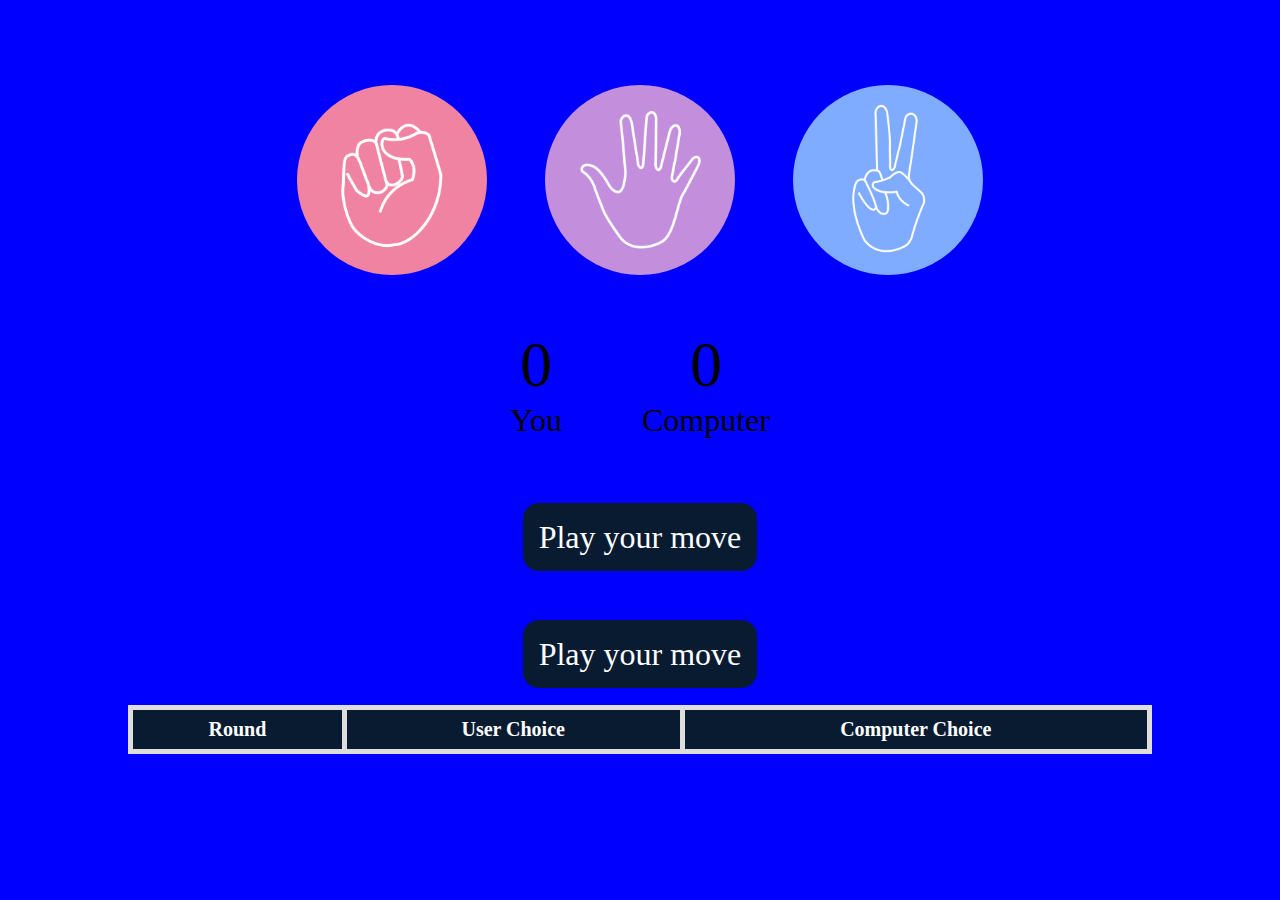
==== index.html @ 0a48a29f "Initial commit" ====
<!DOCTYPE html>
<html lang="en">
<head>
    <meta charset="UTF-8">
    <meta name="viewport" content="width=device-width, initial-scale=1.0">
    <title>Document</title>
    <link rel="stylesheet" href="style.css">
</head>
<body>
    <div class="choices">
        <div class="choice" id="rock">
             <img src="./img/rock.png" alt="rock" />
        </div>
        <div class="choice" id="paper">
            <img src="./img/paper.png" alt="paper" />
        </div>
        <div class="choice" id="scissors">
            <img src="./img/scissors.png" alt=" scissors" />
        </div>
    </div>
    <div class="score-boad">
        <div class="score">
            <p id="user-score">0</p>
            <p>You</p>
        </div>
        <div class="score">
            <p id="computer-score">0</p>
            <p>Computer</p>
        </div>
    </div>
    <div class="message-container">
        <p id="message">Play your move</p>
      </div>

    <div class="message-container">
        <p id="message">Play your move</p>
    </div>
    <div class="result-table">
        <table>
            <thead>
                <tr>
                    <th>Round</th>
                    <th>User Choice</th>
                    <th>Computer Choice</th>
                </tr>
            </thead>
            <tbody id="results-body">
                <!-- Results will be appended here -->
            </tbody>
        </table>
    </div>
</body>
<script src="script.js"></script>
</html>
---- style.css ----
* {
  margin: 0;
  padding: 0;
  text-align: center;
}


.choice {
  height: 200px;
  width: 200px;
  border-radius: 60%;
  display: flex; 
  justify-content: center;
  align-items: center;
}

.choice:hover {
  cursor: pointer;
  border-style: groove;
  background-color:rgba(194, 198, 232, 0.377);
}

img {
  height: 190px;
  width: 190px;
  object-fit: cover;
  border-radius: 50%;
}

.choices {
  display: flex;
  justify-content: center;
  align-items: center;
  gap: 3rem;
  margin-top: 5rem;
}

.score-boad{
  display: flex;
  justify-content: center;
  align-items: center;
  font-size: 2rem;
  margin-top: 3rem;
  gap: 5rem;
}

#user-score,
#computer-score {
  font-size: 4rem;
}

.message-container {
  margin-top: 5rem;
}

#message{
  background-color: #081b31;
  color: #fff;
  font-size: 2rem;
  display: inline;
  padding: 1rem;
  border-radius: 1rem;
}
body{
  background-color: blue;
}


/* Existing styles */

.result-table {
  margin-top: 2rem;
  display: flex;
  justify-content: center;
}

table {
  border-collapse: collapse;
  width: 80%;
  background-color: #081b31;
}

th, td {
  border: 5px solid #ddd;
  padding: 8px;
  font-size: 20px;
  color: rgb(246, 2, 2);
  text-align: center;
}

th {
  background-color: #081b31;
  color: white;
}

@media (max-width:450px) {
  img {
      height: 120px;
      width: 120px;
    }
 .choice {
    height: 130px;
    width: 130px;
    border-radius: 100px;
    
    }
  .choices{
    display: flex;
    flex-wrap: wrap;
  }
  #user-score,
  #Computer-score{
    font: 2rem;
  }
    .message-container {
      margin: 2rem 1rem 4rem 1rem;
    }
  #message{
    font-size: 1.5rem;
    display:block;
  }
}
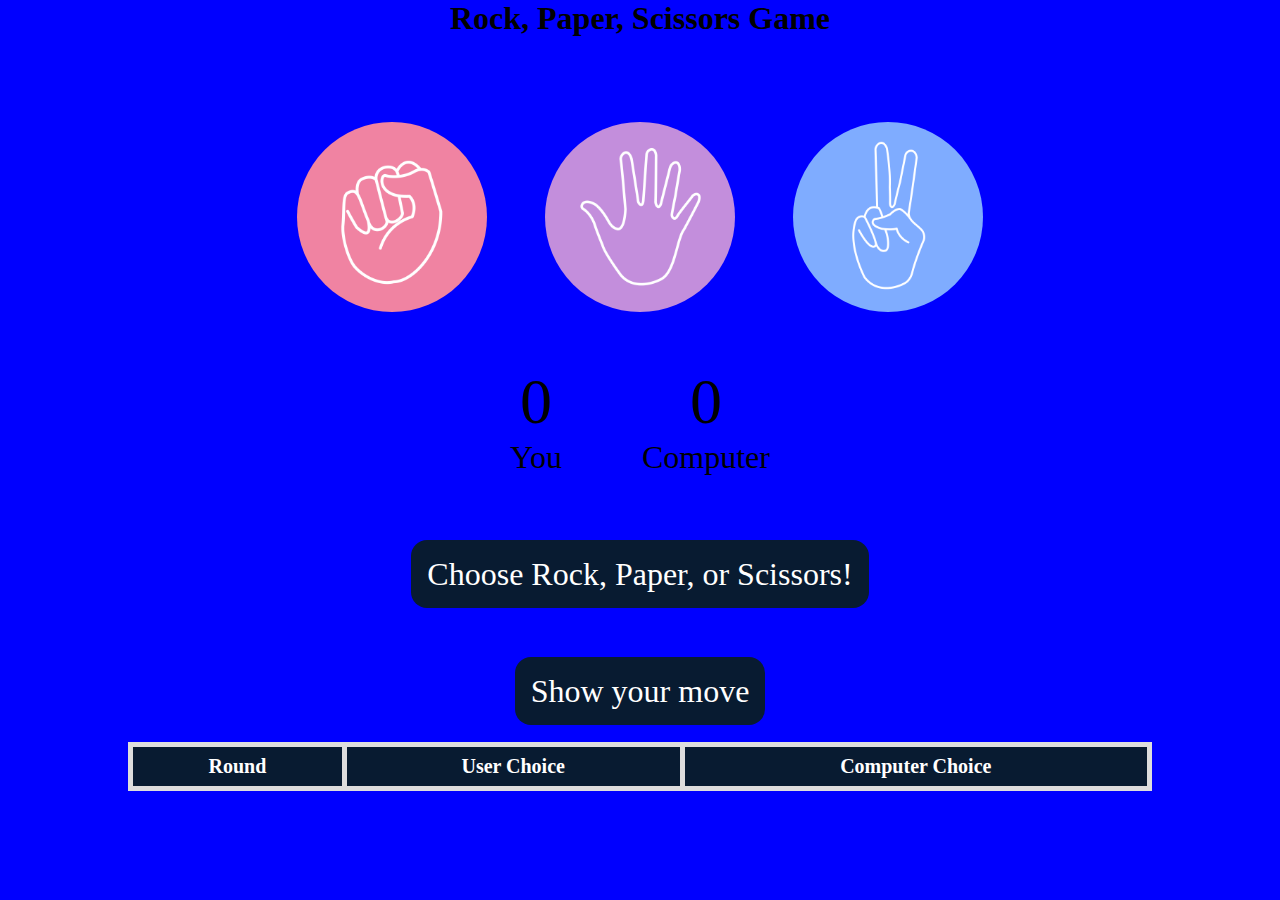
==== commit 57a9c55b: "Update index.html" ====
--- a/index.html
+++ b/index.html
@@ -1,54 +1,58 @@
 <!DOCTYPE html>
 <html lang="en">
-<head>
-    <meta charset="UTF-8">
-    <meta name="viewport" content="width=device-width, initial-scale=1.0">
+  <head>
+    <meta charset="UTF-8" />
+    <meta name="viewport" content="width=device-width, initial-scale=1.0" />
     <title>Document</title>
-    <link rel="stylesheet" href="style.css">
-</head>
-<body>
+    <link rel="stylesheet" href="style.css" />
+  </head>
+  <body>
+    <header>
+      <h1>Rock, Paper, Scissors Game</h1>
+    </header>
     <div class="choices">
-        <div class="choice" id="rock">
-             <img src="./img/rock.png" alt="rock" />
-        </div>
-        <div class="choice" id="paper">
-            <img src="./img/paper.png" alt="paper" />
-        </div>
-        <div class="choice" id="scissors">
-            <img src="./img/scissors.png" alt=" scissors" />
-        </div>
+      <div class="choice" id="rock">
+        <img src="./img/rock.png" alt="rock" />
+      </div>
+      <div class="choice" id="paper">
+        <img src="./img/paper.png" alt="paper" />
+      </div>
+      <div class="choice" id="scissors">
+        <img src="./img/scissors.png" alt=" scissors" />
+      </div>
     </div>
     <div class="score-boad">
-        <div class="score">
-            <p id="user-score">0</p>
-            <p>You</p>
-        </div>
-        <div class="score">
-            <p id="computer-score">0</p>
-            <p>Computer</p>
-        </div>
+      <div class="score">
+        <p id="user-score">0</p>
+        <p>You</p>
+      </div>
+      <div class="score">
+        <p id="computer-score">0</p>
+        <p>Computer</p>
+      </div>
     </div>
     <div class="message-container">
-        <p id="message">Play your move</p>
-      </div>
+      <p id="message">Choose Rock, Paper, or Scissors!</p>
+    </div>
 
     <div class="message-container">
-        <p id="message">Play your move</p>
+      <p id="message">Show your move</p>
     </div>
+   
     <div class="result-table">
-        <table>
-            <thead>
-                <tr>
-                    <th>Round</th>
-                    <th>User Choice</th>
-                    <th>Computer Choice</th>
-                </tr>
-            </thead>
-            <tbody id="results-body">
-                <!-- Results will be appended here -->
-            </tbody>
-        </table>
+      <table>
+        <thead>
+          <tr>
+            <th>Round</th>
+            <th>User Choice</th>
+            <th>Computer Choice</th>
+          </tr>
+        </thead>
+        <tbody id="results-body">
+          <!-- Results will be appended here -->
+        </tbody>
+      </table>
     </div>
-</body>
-<script src="script.js"></script>
-</html>+  </body>
+  <script src="script.js"></script>
+</html>
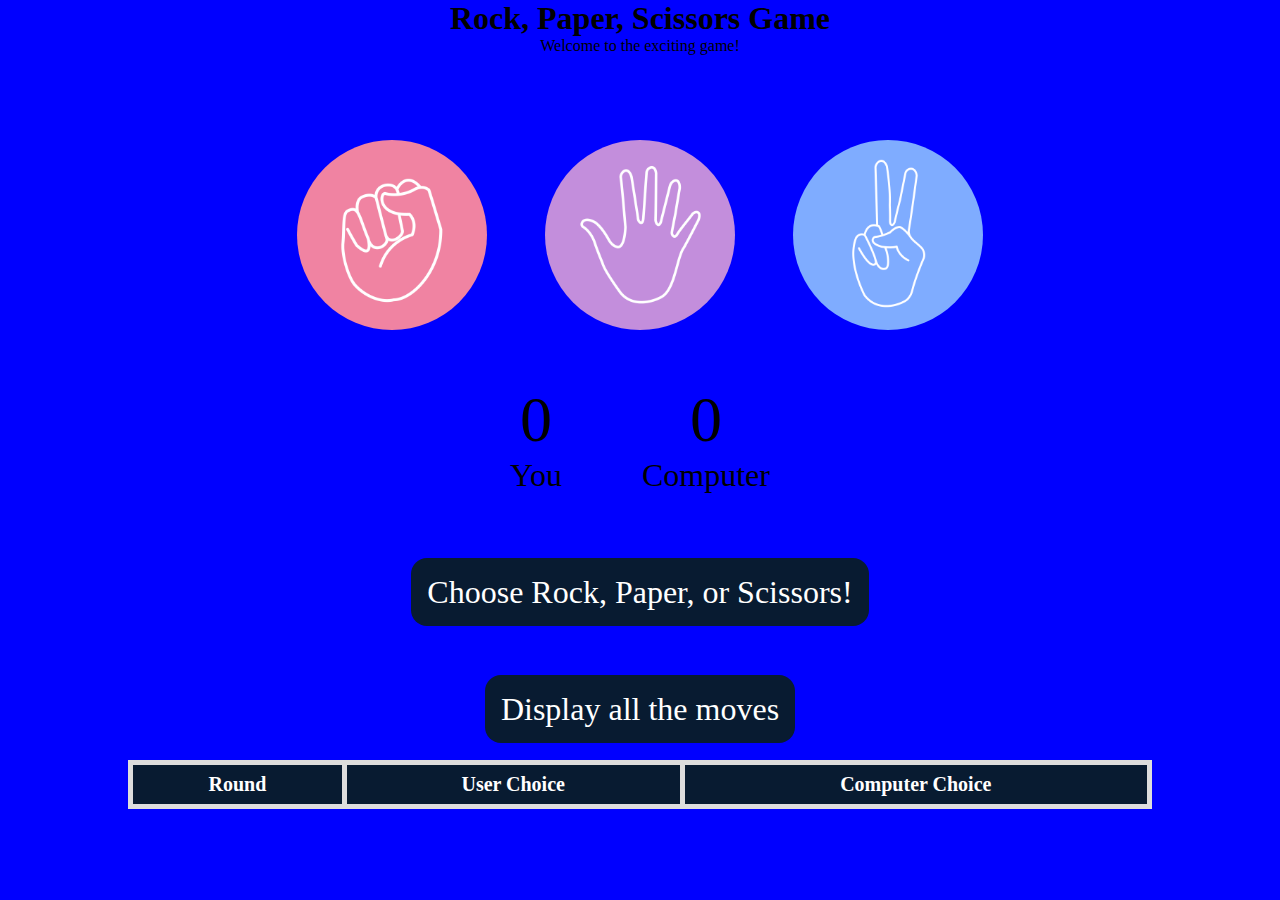
==== commit b7014af5: "Update index.html" ====
--- a/index.html
+++ b/index.html
@@ -9,6 +9,7 @@
   <body>
     <header>
       <h1>Rock, Paper, Scissors Game</h1>
+      <p class="sub-heading">Welcome to the exciting game!</p>
     </header>
     <div class="choices">
       <div class="choice" id="rock">
@@ -36,9 +37,9 @@
     </div>
 
     <div class="message-container">
-      <p id="message">Show your move</p>
+      <p id="message">Display all the moves</p>
     </div>
-   
+
     <div class="result-table">
       <table>
         <thead>
